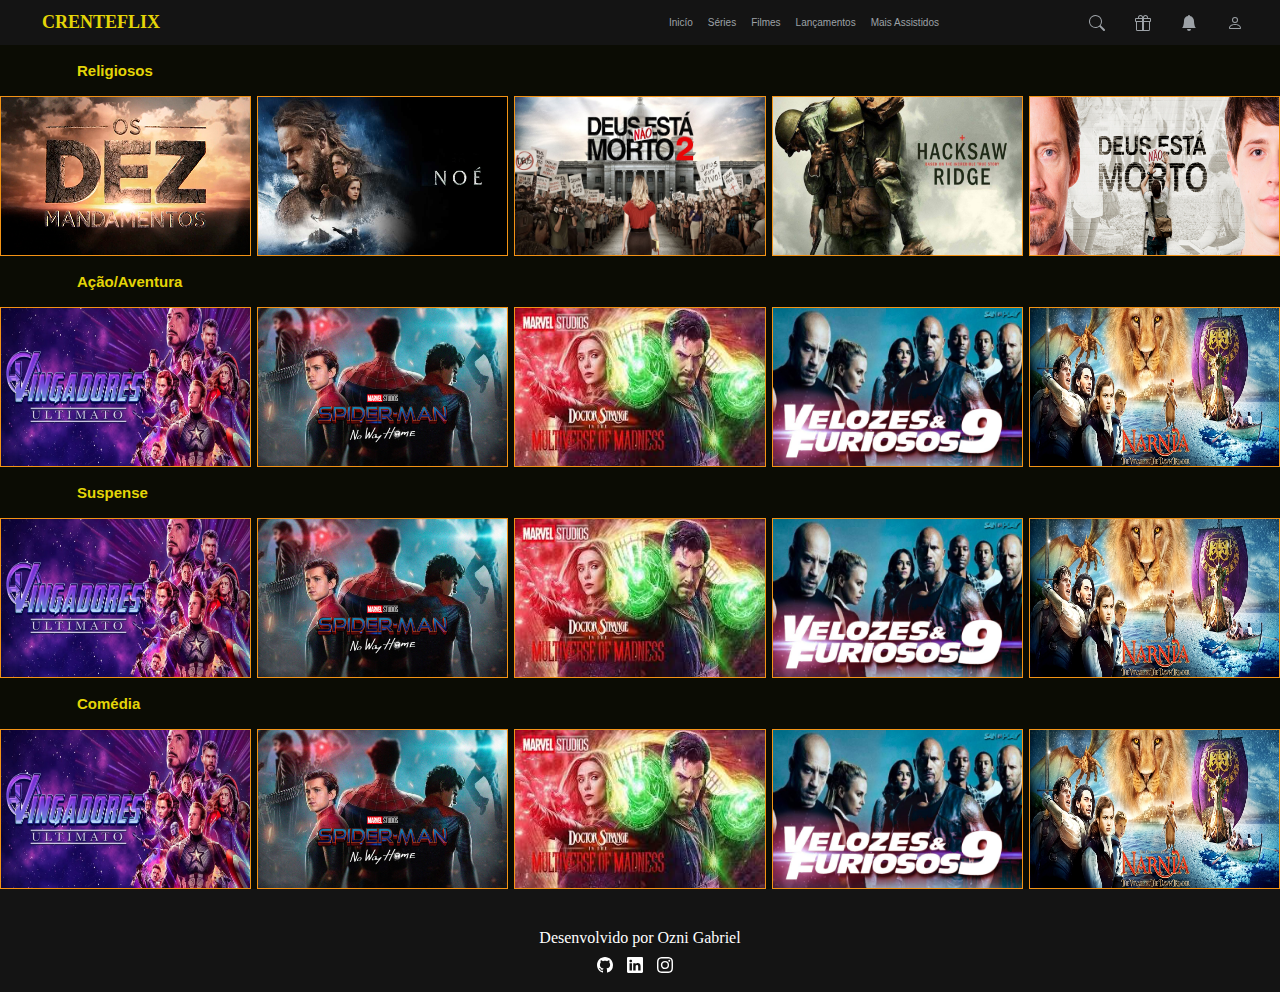
==== filmes.html @ 0b9ea7f2 "first" ====
<!DOCTYPE html>
<html lang="pt-BR">

<head>
  <meta charset="UTF-8">
  <meta http-equiv="X-UA-Compatible" content="IE=edge">
  <meta name="viewport" content="width=device-width, initial-scale=1.0">
  <title>Filmes</title>

  <link rel="stylesheet" href="css/style.css">
  <link rel="stylesheet" href="css/responsive.css">

  <!-- Carrosel -->
  <link rel="stylesheet" href="carrosel/owl.carousel.min.css">
  <link rel="stylesheet" href="carrosel/owl.theme.default.min.css">
</head>

<body>
  <header>
    <div class="menuComum">
      <a href="index.html">
        <h5 class="logo">CRENTEFLIX</h5>
      </a>
      <div class="menuHamburguer" onclick="ativarMenuHamburguer()">|||</div>
      <div class="submenu">
        <div class="leftElementsMenu">
          <a href="index.html">Inicío</a>
          <a href="series.html">Séries</a>
          <a href="filmes.html">Filmes</a>
          <a href="index.html#novos">Lançamentos</a>
          <a href="index.html#mais-vistos">Mais Assistidos</a>
        </div>

        <div class="rightElementsMenu">
          <svg id="pesquisaIcon" onmousemove="mostrarBarradePesquisa()" xmlns="http://www.w3.org/2000/svg" width="16"
            height="16" fill="currentColor" class="bi bi-search" viewBox="0 0 16 16">
            <path
              d="M11.742 10.344a6.5 6.5 0 1 0-1.397 1.398h-.001c.03.04.062.078.098.115l3.85 3.85a1 1 0 0 0 1.415-1.414l-3.85-3.85a1.007 1.007 0 0 0-.115-.1zM12 6.5a5.5 5.5 0 1 1-11 0 5.5 5.5 0 0 1 11 0z" />
          </svg>

          <svg xmlns="http://www.w3.org/2000/svg" width="16" height="16" fill="currentColor" class="bi bi-gift"
            viewBox="0 0 16 16">
            <path
              d="M3 2.5a2.5 2.5 0 0 1 5 0 2.5 2.5 0 0 1 5 0v.006c0 .07 0 .27-.038.494H15a1 1 0 0 1 1 1v2a1 1 0 0 1-1 1v7.5a1.5 1.5 0 0 1-1.5 1.5h-11A1.5 1.5 0 0 1 1 14.5V7a1 1 0 0 1-1-1V4a1 1 0 0 1 1-1h2.038A2.968 2.968 0 0 1 3 2.506V2.5zm1.068.5H7v-.5a1.5 1.5 0 1 0-3 0c0 .085.002.274.045.43a.522.522 0 0 0 .023.07zM9 3h2.932a.56.56 0 0 0 .023-.07c.043-.156.045-.345.045-.43a1.5 1.5 0 0 0-3 0V3zM1 4v2h6V4H1zm8 0v2h6V4H9zm5 3H9v8h4.5a.5.5 0 0 0 .5-.5V7zm-7 8V7H2v7.5a.5.5 0 0 0 .5.5H7z" />
          </svg>
          <svg xmlns="http://www.w3.org/2000/svg" width="16" height="16" fill="currentColor" class="bi bi-bell-fill"
            viewBox="0 0 16 16">
            <path
              d="M8 16a2 2 0 0 0 2-2H6a2 2 0 0 0 2 2zm.995-14.901a1 1 0 1 0-1.99 0A5.002 5.002 0 0 0 3 6c0 1.098-.5 6-2 7h14c-1.5-1-2-5.902-2-7 0-2.42-1.72-4.44-4.005-4.901z" />
          </svg>
          <svg xmlns="http://www.w3.org/2000/svg" width="16" height="16" fill="currentColor" class="bi bi-person"
            viewBox="0 0 16 16">
            <path
              d="M8 8a3 3 0 1 0 0-6 3 3 0 0 0 0 6zm2-3a2 2 0 1 1-4 0 2 2 0 0 1 4 0zm4 8c0 1-1 1-1 1H3s-1 0-1-1 1-4 6-4 6 3 6 4zm-1-.004c-.001-.246-.154-.986-.832-1.664C11.516 10.68 10.289 10 8 10c-2.29 0-3.516.68-4.168 1.332-.678.678-.83 1.418-.832 1.664h10z" />
          </svg>
        </div>
      </div>
    </div>

  </header>

  <main>
  </main>

  <div class="carrosel-filmes" id="religiosos">
    <h3 class="titulo-de-categoria">Religiosos</h3>
    <div class="owl-carousel owl-theme">
      <div class="item">
        <img class="filmes" src="img/01.png" alt="">
      </div>
      <div class="item">
        <img class="filmes" src="img/02.jpg" alt="">
      </div>
      <div class="item">
        <img class="filmes" src="img/03.jpg" alt="">
      </div>
      <div class="item">
        <img class="filmes" src="img/04.jpeg" alt="">
      </div>
      <div class="item">
        <img class="filmes" src="img/05.jpg" alt="">
      </div>
    </div>
  </div>

  <div class="carrosel-filmes" id="ficcao">
    <h3 class="titulo-de-categoria">Ação/Aventura</h3>
    <div class="owl-carousel owl-theme">
      <div class="item">
        <img class="filmes" src="img/06.jpg" alt="">
      </div>
      <div class="item">
        <img class="filmes" src="img/07.jpg" alt="">
      </div>
      <div class="item">
        <img class="filmes" src="img/08.jpg" alt="">
      </div>
      <div class="item">
        <img class="filmes" src="img/09.jpg" alt="">
      </div>
      <div class="item">
        <img class="filmes" src="img/10.jpg" alt="">
      </div>
    </div>
  </div>

  <div class="carrosel-filmes" id="suspense">
    <h3 class="titulo-de-categoria">Suspense</h3>
    <div class="owl-carousel owl-theme">
      <div class="item">
        <img class="filmes" src="img/06.jpg" alt="">
      </div>
      <div class="item">
        <img class="filmes" src="img/07.jpg" alt="">
      </div>
      <div class="item">
        <img class="filmes" src="img/08.jpg" alt="">
      </div>
      <div class="item">
        <img class="filmes" src="img/09.jpg" alt="">
      </div>
      <div class="item">
        <img class="filmes" src="img/10.jpg" alt="">
      </div>
    </div>
  </div>

  <div class="carrosel-filmes" id="comedia">
    <h3 class="titulo-de-categoria">Comédia</h3>
    <div class="owl-carousel owl-theme">
      <div class="item">
        <img class="filmes" src="img/06.jpg" alt="">
      </div>
      <div class="item">
        <img class="filmes" src="img/07.jpg" alt="">
      </div>
      <div class="item">
        <img class="filmes" src="img/08.jpg" alt="">
      </div>
      <div class="item">
        <img class="filmes" src="img/09.jpg" alt="">
      </div>
      <div class="item">
        <img class="filmes" src="img/10.jpg" alt="">
      </div>
    </div>
  </div>

  <footer>
    <span>Desenvolvido por Ozni Gabriel</span>
    <div class="links">
      <a href="http://" target="_blank" rel="noopener noreferrer">
        <svg id="github" xmlns="http://www.w3.org/2000/svg" width="16" height="16" fill="currentColor"
          class="bi bi-github" viewBox="0 0 16 16">
          <path
            d="M8 0C3.58 0 0 3.58 0 8c0 3.54 2.29 6.53 5.47 7.59.4.07.55-.17.55-.38 0-.19-.01-.82-.01-1.49-2.01.37-2.53-.49-2.69-.94-.09-.23-.48-.94-.82-1.13-.28-.15-.68-.52-.01-.53.63-.01 1.08.58 1.23.82.72 1.21 1.87.87 2.33.66.07-.52.28-.87.51-1.07-1.78-.2-3.64-.89-3.64-3.95 0-.87.31-1.59.82-2.15-.08-.2-.36-1.02.08-2.12 0 0 .67-.21 2.2.82.64-.18 1.32-.27 2-.27.68 0 1.36.09 2 .27 1.53-1.04 2.2-.82 2.2-.82.44 1.1.16 1.92.08 2.12.51.56.82 1.27.82 2.15 0 3.07-1.87 3.75-3.65 3.95.29.25.54.73.54 1.48 0 1.07-.01 1.93-.01 2.2 0 .21.15.46.55.38A8.012 8.012 0 0 0 16 8c0-4.42-3.58-8-8-8z" />
        </svg>
      </a>

      <a href="http://" target="_blank" rel="noopener noreferrer">
        <svg id="linkedin" xmlns="http://www.w3.org/2000/svg" width="16" height="16" fill="currentColor"
          class="bi bi-linkedin" viewBox="0 0 16 16">
          <path
            d="M0 1.146C0 .513.526 0 1.175 0h13.65C15.474 0 16 .513 16 1.146v13.708c0 .633-.526 1.146-1.175 1.146H1.175C.526 16 0 15.487 0 14.854V1.146zm4.943 12.248V6.169H2.542v7.225h2.401zm-1.2-8.212c.837 0 1.358-.554 1.358-1.248-.015-.709-.52-1.248-1.342-1.248-.822 0-1.359.54-1.359 1.248 0 .694.521 1.248 1.327 1.248h.016zm4.908 8.212V9.359c0-.216.016-.432.08-.586.173-.431.568-.878 1.232-.878.869 0 1.216.662 1.216 1.634v3.865h2.401V9.25c0-2.22-1.184-3.252-2.764-3.252-1.274 0-1.845.7-2.165 1.193v.025h-.016a5.54 5.54 0 0 1 .016-.025V6.169h-2.4c.03.678 0 7.225 0 7.225h2.4z" />
        </svg>
      </a>

      <a href="http://" target="_blank" rel="noopener noreferrer">
        <svg id="instagram" xmlns="http://www.w3.org/2000/svg" width="16" height="16" fill="currentColor"
          class="bi bi-instagram" viewBox="0 0 16 16">
          <path
            d="M8 0C5.829 0 5.556.01 4.703.048 3.85.088 3.269.222 2.76.42a3.917 3.917 0 0 0-1.417.923A3.927 3.927 0 0 0 .42 2.76C.222 3.268.087 3.85.048 4.7.01 5.555 0 5.827 0 8.001c0 2.172.01 2.444.048 3.297.04.852.174 1.433.372 1.942.205.526.478.972.923 1.417.444.445.89.719 1.416.923.51.198 1.09.333 1.942.372C5.555 15.99 5.827 16 8 16s2.444-.01 3.298-.048c.851-.04 1.434-.174 1.943-.372a3.916 3.916 0 0 0 1.416-.923c.445-.445.718-.891.923-1.417.197-.509.332-1.09.372-1.942C15.99 10.445 16 10.173 16 8s-.01-2.445-.048-3.299c-.04-.851-.175-1.433-.372-1.941a3.926 3.926 0 0 0-.923-1.417A3.911 3.911 0 0 0 13.24.42c-.51-.198-1.092-.333-1.943-.372C10.443.01 10.172 0 7.998 0h.003zm-.717 1.442h.718c2.136 0 2.389.007 3.232.046.78.035 1.204.166 1.486.275.373.145.64.319.92.599.28.28.453.546.598.92.11.281.24.705.275 1.485.039.843.047 1.096.047 3.231s-.008 2.389-.047 3.232c-.035.78-.166 1.203-.275 1.485a2.47 2.47 0 0 1-.599.919c-.28.28-.546.453-.92.598-.28.11-.704.24-1.485.276-.843.038-1.096.047-3.232.047s-2.39-.009-3.233-.047c-.78-.036-1.203-.166-1.485-.276a2.478 2.478 0 0 1-.92-.598 2.48 2.48 0 0 1-.6-.92c-.109-.281-.24-.705-.275-1.485-.038-.843-.046-1.096-.046-3.233 0-2.136.008-2.388.046-3.231.036-.78.166-1.204.276-1.486.145-.373.319-.64.599-.92.28-.28.546-.453.92-.598.282-.11.705-.24 1.485-.276.738-.034 1.024-.044 2.515-.045v.002zm4.988 1.328a.96.96 0 1 0 0 1.92.96.96 0 0 0 0-1.92zm-4.27 1.122a4.109 4.109 0 1 0 0 8.217 4.109 4.109 0 0 0 0-8.217zm0 1.441a2.667 2.667 0 1 1 0 5.334 2.667 2.667 0 0 1 0-5.334z" />
        </svg>
      </a>
    </div>
  </footer>


  <!-- Carrosel -->
  <script src="js/jquery.min.js"></script>
  <script src="js/owl.carousel.min.js"></script>
  <script src="js/setup.js"></script>
</body>

</html>
---- css/style.css ----
:root {
  --preto: #141414;
  --amarelo: #e4d507;
  --branco: #fff;
}

* {
  margin: 0;
  padding: 0;
  box-sizing: border-box;
}

body{
  background: rgb(11, 12, 4);
  font-family: Arial, Helvetica, sans-serif;
  color: var(--branco);
}

a{
  color: var(--branco);
  text-decoration: none;
}

header{
  display: inline;
}

.logo{
  color: var(--amarelo);
  font-size: 18px;
  font-family: 'Franklin Gothic Medium';
  padding: 5px;
  margin-left: 30px;
}

.menuComum {
  display: flex;
  align-items: center;
  justify-content: space-between;
  background: var(--preto);
  padding: 7px;

}

.submenu{
  display: flex;
  gap: 150px;
}

.leftElementsMenu {
  display: flex;
  align-items: center;
  margin-left: 30px;
  gap: 15px;
}

.leftElementsMenu h5 {
  color: var(--amarelo);
  font-family: Arial, Helvetica, sans-serif;
  font-size: 20px;
  font-weight: 800;
}

.leftElementsMenu a {
  font-size: 10px;
  font-family: Arial, Helvetica, sans-serif;
  color: rgb(157, 162, 167);
}

.leftElementsMenu a:hover {
  color: var(--branco)
}

.rightElementsMenu {
  display: flex;
  align-items: center;
  gap: 30px;
  margin-right: 30px;
}

.rightElementsMenu svg {
  cursor: pointer;
  color: rgb(157, 162, 167);
}

.rightElementsMenu svg:hover{
  color: var(--amarelo);
}

.menuHamburguer{
  transform: rotate(90deg);
  display: none;
}

.filmeEmDestaque {
  height: 350px;
  background: linear-gradient(rgba(0, 0, 0, .70), rgba(0, 0, 0, .70)10%), url('../img/filme01.png');
  background-size: cover;
  display: flex;
  flex-direction: column;
  justify-content: center;
  padding-bottom: 5%;
  padding-top: 5%;
}

.informacoes{
  margin-left: 45px;
  display: flex;
  flex-direction: column;
  gap: 15px;
  width: 60%;
  margin-top: 10%;
  margin-bottom: 10%;
}
.botoes{
  display: flex;
}
.botoes button{
  width: 30%;
  padding: 8px;
  margin-right: 5px;
  border: none;
  border-radius: 5px;
  background: var(--preto);
  color: var(--branco);
  opacity: 0.8;
  cursor: pointer;
  font-size: 13px;
  display: flex;
  justify-content: center;
  gap: 6px;
}

.botoes button:hover{
  color: var(--preto);
  background: var(--branco);
}

.filmes{
  width: 100%;
  height: 160px;
  display: block;
  cursor: pointer;
  border: 1px solid rgb(243, 147, 21)
}

.filmes:hover{
  border:3px solid rgb(243, 147, 21)
}

.titulo-de-categoria{
  margin-left: 60px;
  padding: 17px;
  font-size: 15px;
  color: var(--amarelo);
}

footer{
  display: flex;
  flex-direction: column;
  text-align: center;
  gap: 10px;
  padding-top: 40px;
  padding-bottom: 15px;
  font-family: 'Lucida Sans', 'Lucida Sans Regular';
  background: var(--preto);
}

footer svg{
  margin-right: 10px;
}

#instagram:hover{
  color: rgb(202, 21, 247);
}

#github:hover{
  color: #e4d507;
}

#linkedin:hover{
  color: rgb(9, 25, 250);
}
---- css/responsive.css ----
@media screen and (max-width: 800px){
  .botoes{
    flex-direction: column;
    gap: 7px;
  }
  .botoes button{
    width: 100%;
  }
}

@media screen and (max-width: 700px){
  .rightElementsMenu{
    display: none;
  }
  .leftElementsMenu{
    flex-direction: column;
    text-align: center;
    background: var(--preto);
    position: absolute;
    width: 100vw;
    height: 100vh;
    z-index: 1000;
    margin: 0%;
    left: 0%;
    top: 0%;
    padding: 50px;
    gap: 40px;
    display: none;
  }
  .leftElementsMenu a{
    color: var(--amarelo);
    font-size: 20px;
  }
  .menuHamburguer{
    display: inline;
    z-index: 2000;
    position: absolute;
    right: 10%;
  }
}

@media screen and (max-width: 640px){
  .filmeEmDestaque{
    height: 300px;
    width: 100%;
    background-size: cover;
  }

  .filmes{
    height: 250px;
  }
}

@media screen and (max-width: 410px){
  .informacoes h2{
    font-size: 24px;
    margin-top: 10px;
  }
  .filmeEmDestaque{
    height: 370px;
  }
  .titulo-de-categoria{
    display: block;
    margin: 0 auto;
    text-align: center;
  }
}
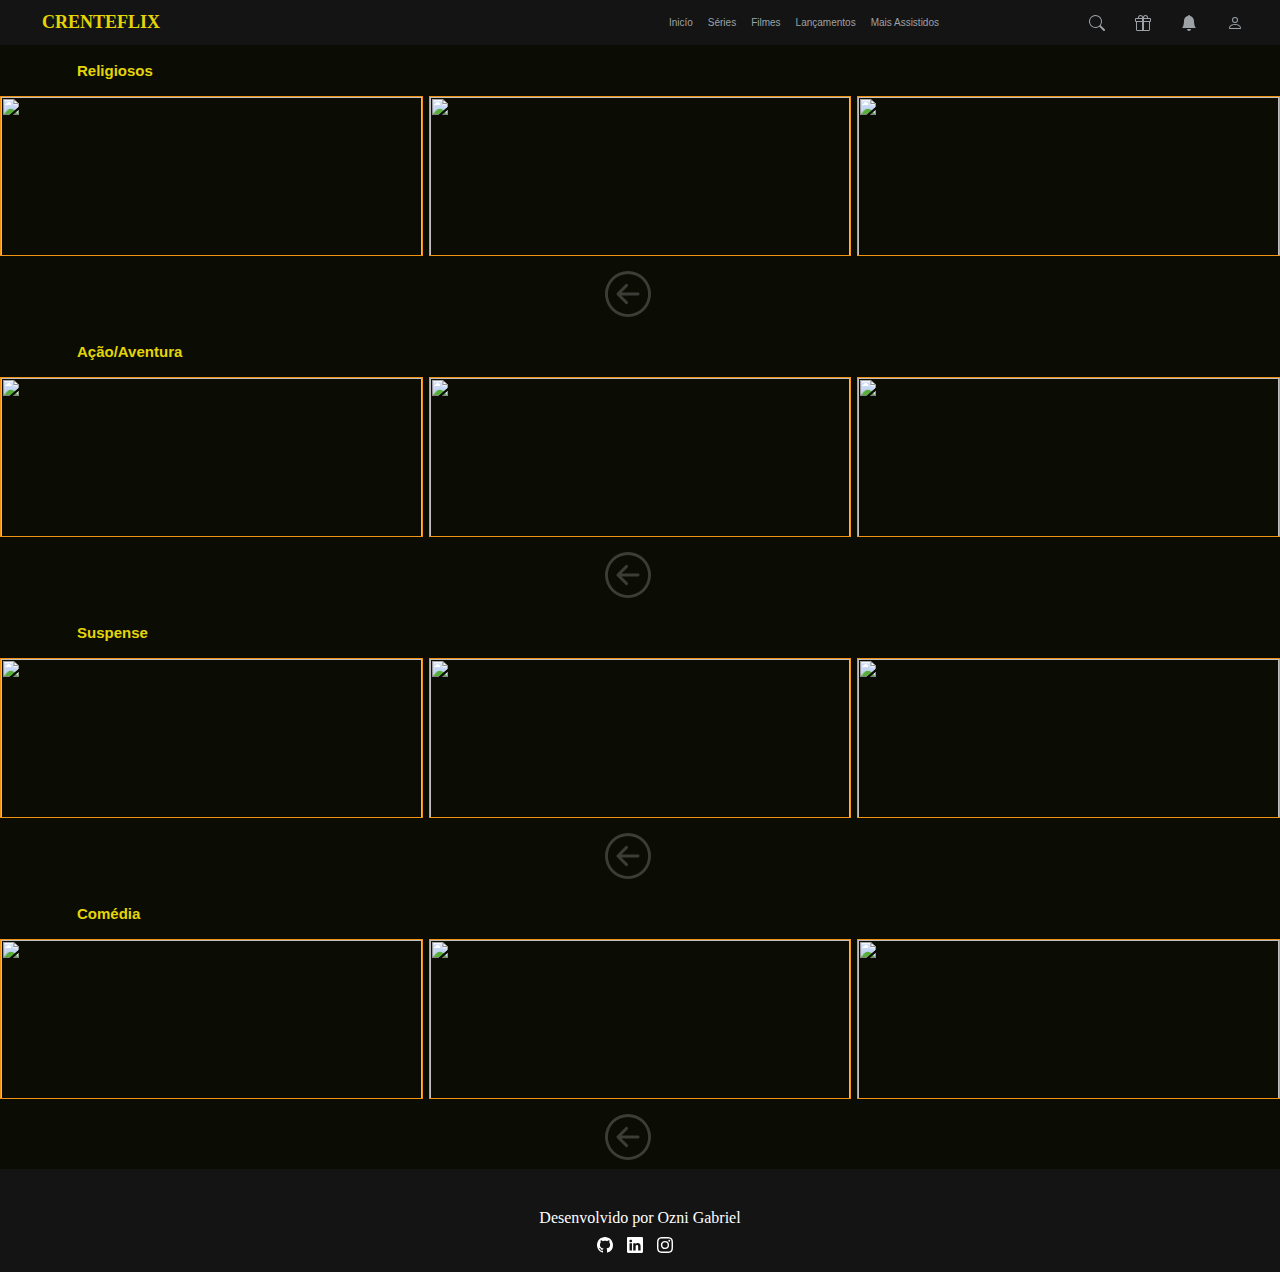
==== commit 2ef8e7cb: "add novasimagens de filmes" ====
--- a/filmes.html
+++ b/filmes.html
@@ -56,100 +56,106 @@
         </div>
       </div>
     </div>
-
   </header>
 
   <main>
+    <section class="religiosos">
+      <div class="carrosel-filmes" id="religiosos">
+        <h3 class="titulo-de-categoria">Religiosos</h3>
+        <div class="owl-carousel owl-theme">
+          <div class="item">
+            <img class="filmes" src="https://blog.univervideo.com/wp-content/uploads/2018/09/Reflexa%CC%83o-do-13.png" alt="">
+          </div>
+          <div class="item">
+            <img class="filmes" src="https://www.leiaeassista.com.br/wp-content/uploads/2020/07/homens-e-deuses-open-graph.png" alt="">
+          </div>
+          <div class="item">
+            <img class="filmes" src="https://files.adventistas.org/esperanca/2014/04/noe2.jpg" alt="">
+          </div>
+          <div class="item">
+            <img class="filmes" src="https://cdn.universoracionalista.org/wp-content/uploads/2014/08/10452321_653860148024109_3976360606392238652_n.jpg" alt="">
+          </div>
+          <div class="item">
+            <img class="filmes" src="https://encrypted-tbn0.gstatic.com/images?q=tbn:ANd9GcQZsMCWZwkSHBKApPM168XaoadoJXCfJqpCgMooYE8yTvqw-93e9cexGHg2ViRVcZriB8A&usqp=CAU" alt="">
+          </div>
+        </div>
+      </div>
+    </section>
+
+    <section class="filmes-ficcao">
+      <div class="carrosel-filmes" id="ficcao">
+        <h3 class="titulo-de-categoria">Ação/Aventura</h3>
+        <div class="owl-carousel owl-theme">
+          <div class="item">
+            <img class="filmes" src="img/06.jpg" alt="">
+          </div>
+          <div class="item">
+            <img class="filmes" src="img/07.jpg" alt="">
+          </div>
+          <div class="item">
+            <img class="filmes" src="img/08.jpg" alt="">
+          </div>
+          <div class="item">
+            <img class="filmes" src="img/09.jpg" alt="">
+          </div>
+          <div class="item">
+            <img class="filmes" src="img/10.jpg" alt="">
+          </div>
+        </div>
+      </div>
+    </section>
+
+    <section class="suspense">
+      <div class="carrosel-filmes" id="suspense">
+        <h3 class="titulo-de-categoria">Suspense</h3>
+        <div class="owl-carousel owl-theme">
+          <div class="item">
+            <img class="filmes" src="img/06.jpg" alt="">
+          </div>
+          <div class="item">
+            <img class="filmes" src="img/07.jpg" alt="">
+          </div>
+          <div class="item">
+            <img class="filmes" src="img/08.jpg" alt="">
+          </div>
+          <div class="item">
+            <img class="filmes" src="img/09.jpg" alt="">
+          </div>
+          <div class="item">
+            <img class="filmes" src="img/10.jpg" alt="">
+          </div>
+        </div>
+      </div>
+    </section>
+
+    <section class="comedia">
+      <div class="carrosel-filmes" id="comedia">
+        <h3 class="titulo-de-categoria">Comédia</h3>
+        <div class="owl-carousel owl-theme">
+          <div class="item">
+            <img class="filmes" src="img/06.jpg" alt="">
+          </div>
+          <div class="item">
+            <img class="filmes" src="img/07.jpg" alt="">
+          </div>
+          <div class="item">
+            <img class="filmes" src="img/08.jpg" alt="">
+          </div>
+          <div class="item">
+            <img class="filmes" src="img/09.jpg" alt="">
+          </div>
+          <div class="item">
+            <img class="filmes" src="img/10.jpg" alt="">
+          </div>
+        </div>
+      </div>
+    </section>
   </main>
-
-  <div class="carrosel-filmes" id="religiosos">
-    <h3 class="titulo-de-categoria">Religiosos</h3>
-    <div class="owl-carousel owl-theme">
-      <div class="item">
-        <img class="filmes" src="img/01.png" alt="">
-      </div>
-      <div class="item">
-        <img class="filmes" src="img/02.jpg" alt="">
-      </div>
-      <div class="item">
-        <img class="filmes" src="img/03.jpg" alt="">
-      </div>
-      <div class="item">
-        <img class="filmes" src="img/04.jpeg" alt="">
-      </div>
-      <div class="item">
-        <img class="filmes" src="img/05.jpg" alt="">
-      </div>
-    </div>
-  </div>
-
-  <div class="carrosel-filmes" id="ficcao">
-    <h3 class="titulo-de-categoria">Ação/Aventura</h3>
-    <div class="owl-carousel owl-theme">
-      <div class="item">
-        <img class="filmes" src="img/06.jpg" alt="">
-      </div>
-      <div class="item">
-        <img class="filmes" src="img/07.jpg" alt="">
-      </div>
-      <div class="item">
-        <img class="filmes" src="img/08.jpg" alt="">
-      </div>
-      <div class="item">
-        <img class="filmes" src="img/09.jpg" alt="">
-      </div>
-      <div class="item">
-        <img class="filmes" src="img/10.jpg" alt="">
-      </div>
-    </div>
-  </div>
-
-  <div class="carrosel-filmes" id="suspense">
-    <h3 class="titulo-de-categoria">Suspense</h3>
-    <div class="owl-carousel owl-theme">
-      <div class="item">
-        <img class="filmes" src="img/06.jpg" alt="">
-      </div>
-      <div class="item">
-        <img class="filmes" src="img/07.jpg" alt="">
-      </div>
-      <div class="item">
-        <img class="filmes" src="img/08.jpg" alt="">
-      </div>
-      <div class="item">
-        <img class="filmes" src="img/09.jpg" alt="">
-      </div>
-      <div class="item">
-        <img class="filmes" src="img/10.jpg" alt="">
-      </div>
-    </div>
-  </div>
-
-  <div class="carrosel-filmes" id="comedia">
-    <h3 class="titulo-de-categoria">Comédia</h3>
-    <div class="owl-carousel owl-theme">
-      <div class="item">
-        <img class="filmes" src="img/06.jpg" alt="">
-      </div>
-      <div class="item">
-        <img class="filmes" src="img/07.jpg" alt="">
-      </div>
-      <div class="item">
-        <img class="filmes" src="img/08.jpg" alt="">
-      </div>
-      <div class="item">
-        <img class="filmes" src="img/09.jpg" alt="">
-      </div>
-      <div class="item">
-        <img class="filmes" src="img/10.jpg" alt="">
-      </div>
-    </div>
-  </div>
 
   <footer>
     <span>Desenvolvido por Ozni Gabriel</span>
     <div class="links">
-      <a href="http://" target="_blank" rel="noopener noreferrer">
+      <a href="https://github.com/ozniGabriel" target="_blank" rel="noopener noreferrer">
         <svg id="github" xmlns="http://www.w3.org/2000/svg" width="16" height="16" fill="currentColor"
           class="bi bi-github" viewBox="0 0 16 16">
           <path
@@ -157,7 +163,7 @@
         </svg>
       </a>
 
-      <a href="http://" target="_blank" rel="noopener noreferrer">
+      <a href="https://www.linkedin.com/in/ozni-gabriel/" target="_blank" rel="noopener noreferrer">
         <svg id="linkedin" xmlns="http://www.w3.org/2000/svg" width="16" height="16" fill="currentColor"
           class="bi bi-linkedin" viewBox="0 0 16 16">
           <path
@@ -165,7 +171,7 @@
         </svg>
       </a>
 
-      <a href="http://" target="_blank" rel="noopener noreferrer">
+      <a href="https://www.instagram.com/ozni_gabriel/" target="_blank" rel="noopener noreferrer">
         <svg id="instagram" xmlns="http://www.w3.org/2000/svg" width="16" height="16" fill="currentColor"
           class="bi bi-instagram" viewBox="0 0 16 16">
           <path
@@ -175,7 +181,6 @@
     </div>
   </footer>
 
-
   <!-- Carrosel -->
   <script src="js/jquery.min.js"></script>
   <script src="js/owl.carousel.min.js"></script>
--- a/css/style.css
+++ b/css/style.css
@@ -94,7 +94,7 @@
 
 .filmeEmDestaque {
   height: 350px;
-  background: linear-gradient(rgba(0, 0, 0, .70), rgba(0, 0, 0, .70)10%), url('../img/filme01.png');
+  background: linear-gradient(rgba(0, 0, 0, .70), rgba(0, 0, 0, .70)10%), url('https://i1.wp.com/temalguemassistindo.com.br/wp-content/uploads/2020/09/Quarto-de-Guerra.png');
   background-size: cover;
   display: flex;
   flex-direction: column;
@@ -115,7 +115,7 @@
 .botoes{
   display: flex;
 }
-.botoes button{
+.botoes a{
   width: 30%;
   padding: 8px;
   margin-right: 5px;
@@ -131,9 +131,13 @@
   gap: 6px;
 }
 
-.botoes button:hover{
+.botoes a:hover{
   color: var(--preto);
   background: var(--branco);
+}
+
+.alert{
+  display: none;
 }
 
 .filmes{
@@ -153,6 +157,18 @@
   padding: 17px;
   font-size: 15px;
   color: var(--amarelo);
+}
+.owl-nav{
+  display: flex;
+  justify-content: center;
+  gap: 15px;
+}
+.arrow{
+  background: rgb(11, 12, 4);
+  opacity: 0.2;
+}
+.arrow:hover{
+  opacity: 1;
 }
 
 footer{
--- a/css/responsive.css
+++ b/css/responsive.css
@@ -3,7 +3,7 @@
     flex-direction: column;
     gap: 7px;
   }
-  .botoes button{
+  .botoes a{
     width: 100%;
   }
 }
